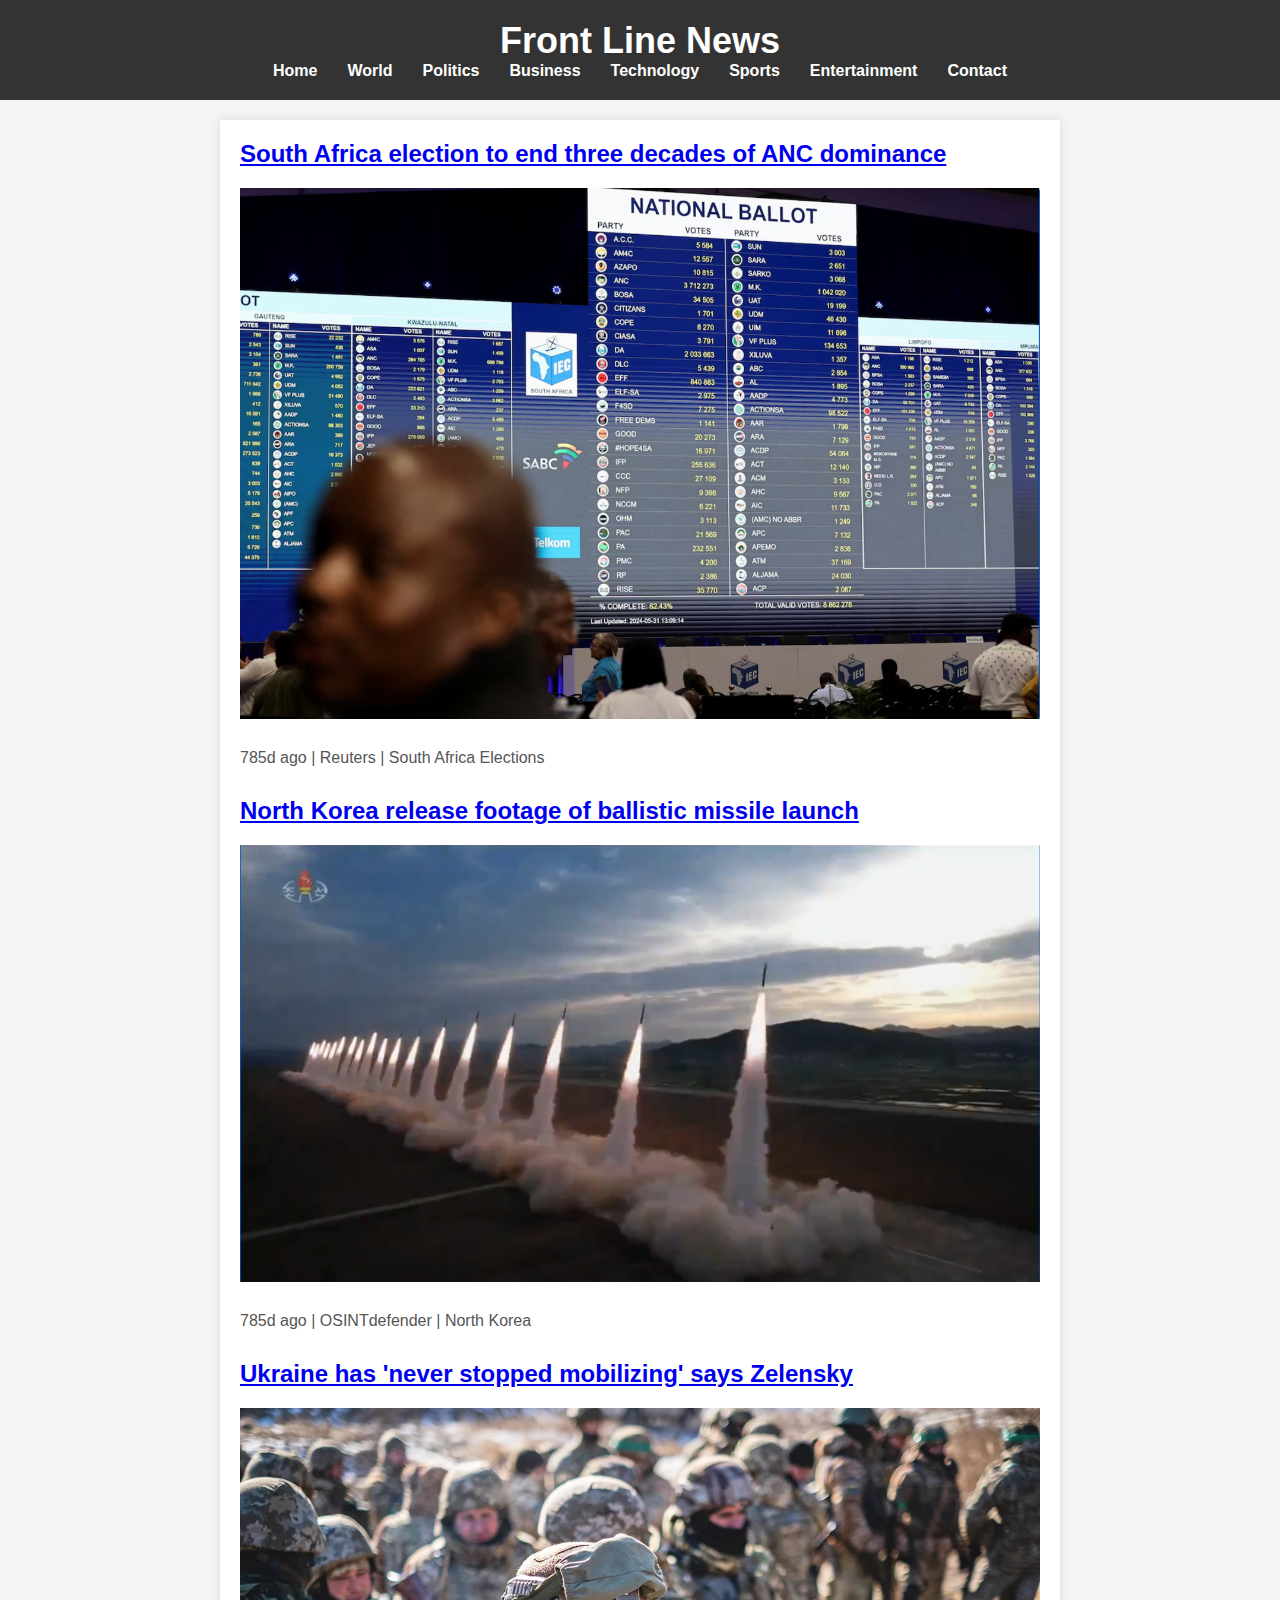
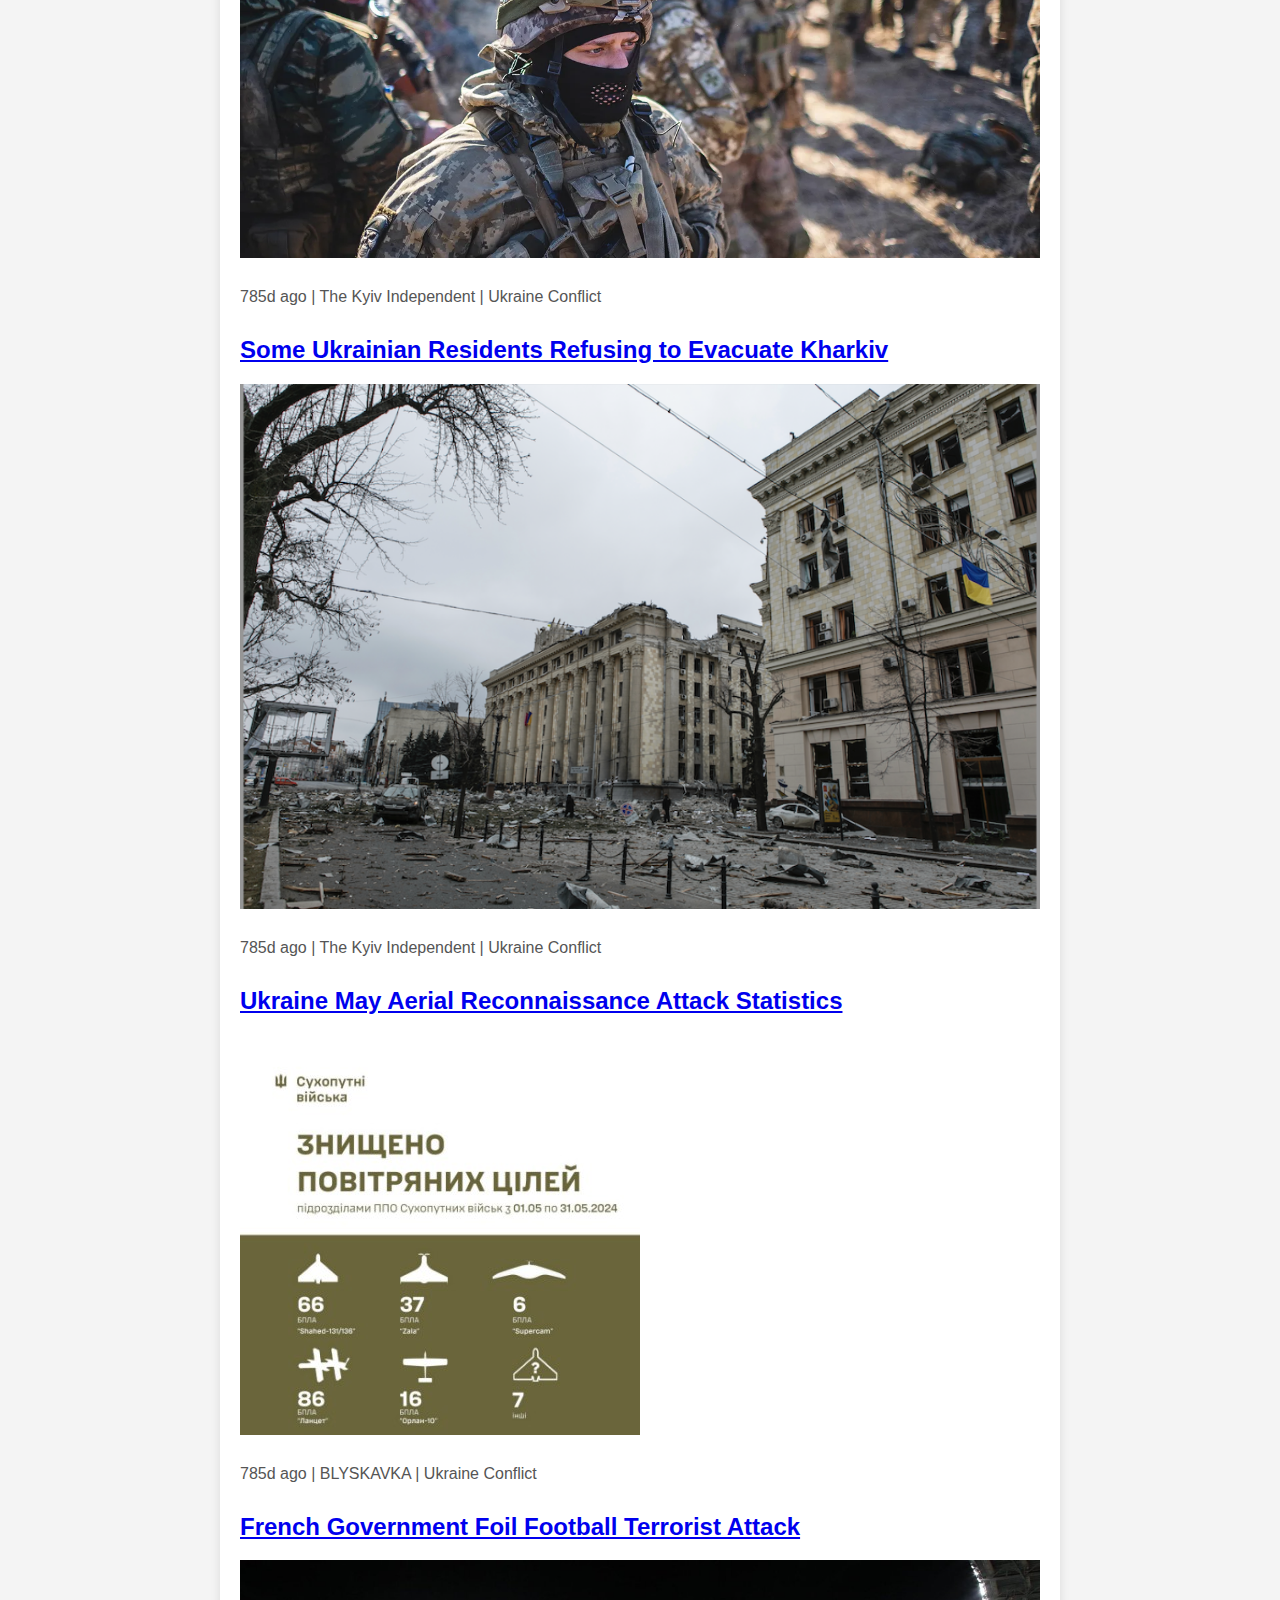
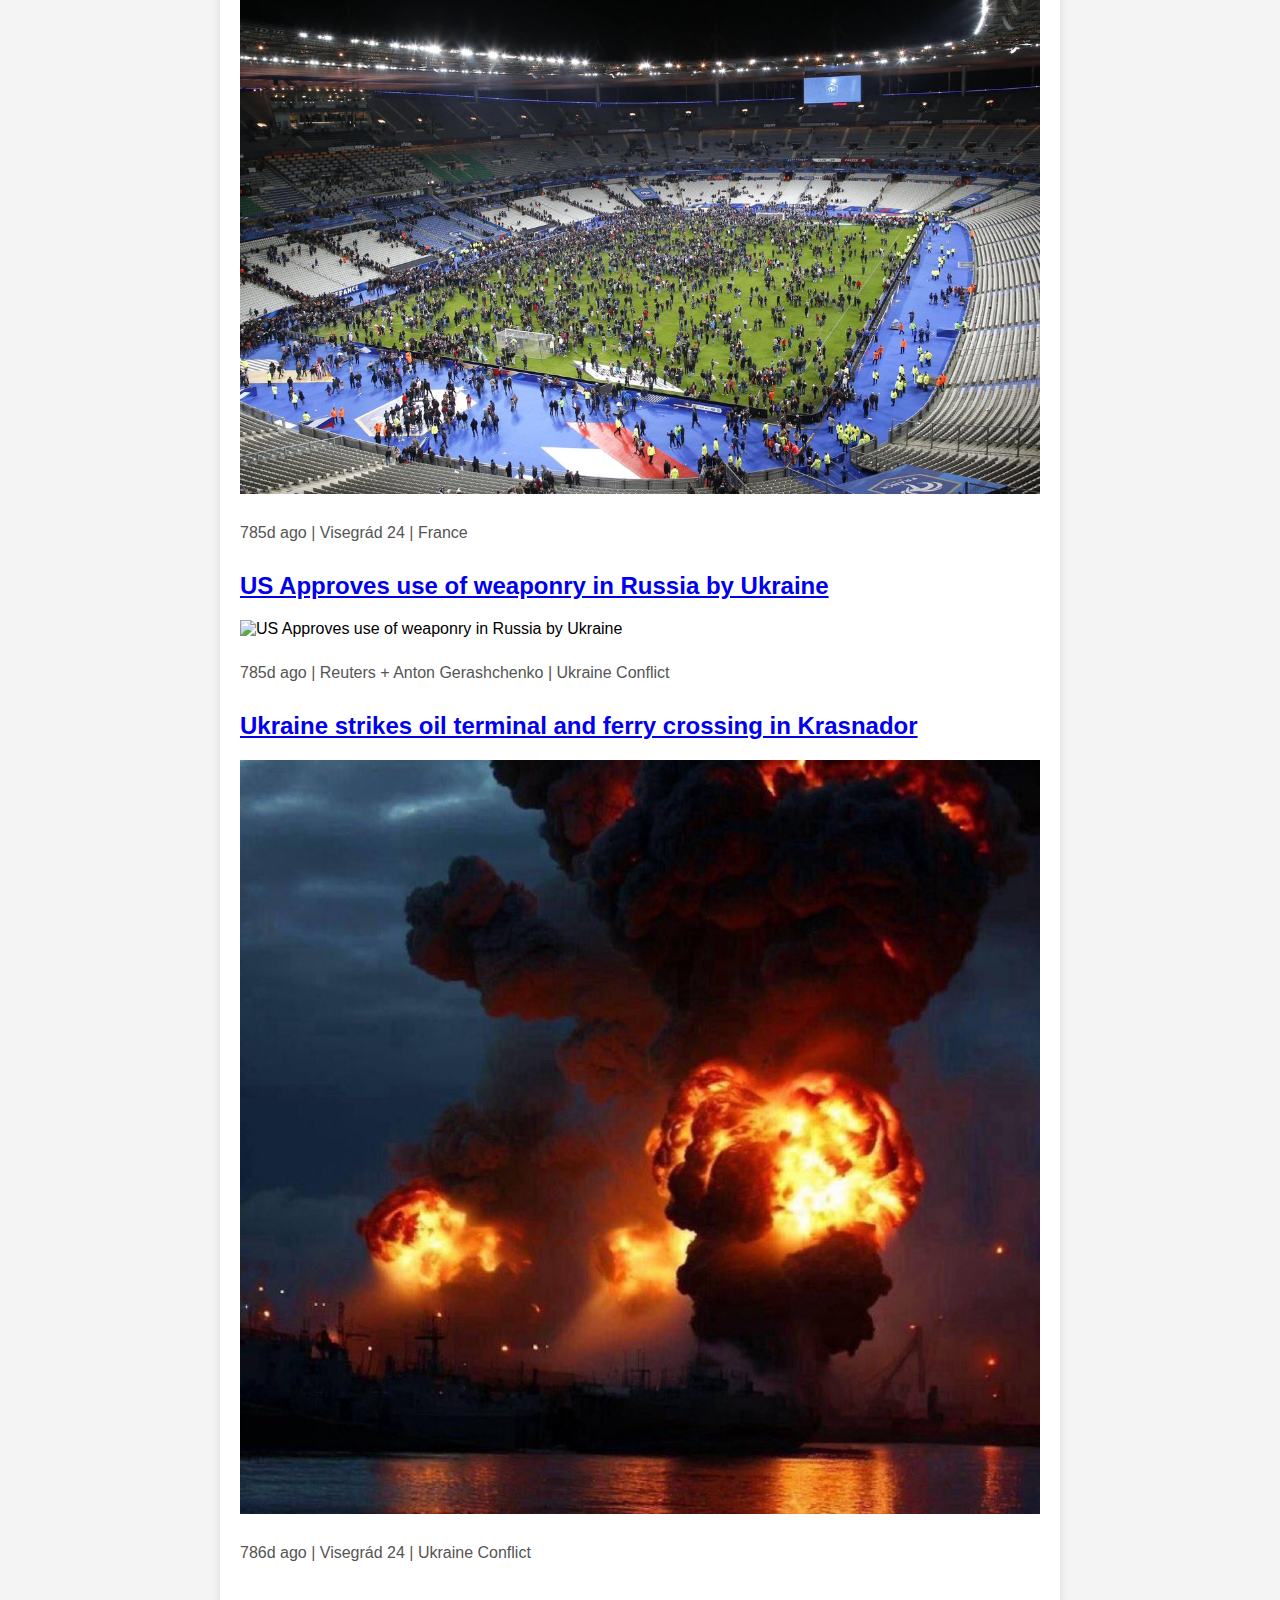
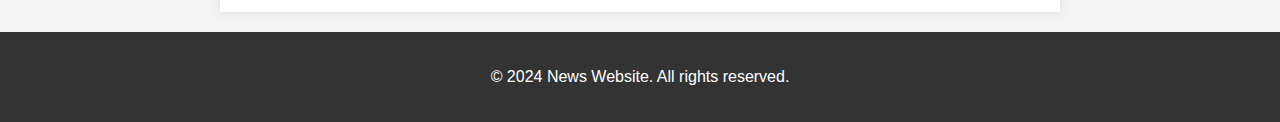
==== index.html @ 15860f2c "initial push" ====
<!DOCTYPE html>
<html lang="en">
<head>
    <meta charset="UTF-8">
    <meta name="viewport" content="width=device-width, initial-scale=1.0">
    <title>News Website</title>
    <link rel="stylesheet" href="styles.css">
</head>
<body>
    <header>
        <h1>Front Line News</h1>
        <nav>
            <ul>
                <li><a href="index.html">Home</a></li>
                <li><a href="#world">World</a></li>
                <li><a href="#politics">Politics</a></li>
                <li><a href="#business">Business</a></li>
                <li><a href="#technology">Technology</a></li>
                <li><a href="#sports">Sports</a></li>
                <li><a href="#entertainment">Entertainment</a></li>
                <li><a href="#contact">Contact</a></li>
            </ul>
        </nav>
    </header>
    <main>
        <section id="articles">
            <!-- Articles will be dynamically loaded here -->
        </section>
        <button id="load-more">Load 10 more</button>
    </main>
    <footer>
        <p>&copy; 2024 News Website. All rights reserved.</p>
    </footer>
    <script src="index.js"></script>
</body>
</html>
---- styles.css ----
/* Global styles */
body {
    font-family: Arial, sans-serif;
    margin: 0;
    padding: 0;
    background-color: #f4f4f4;
}

header {
    background-color: #333;
    color: #fff;
    padding: 20px;
    text-align: center;
}



header h1 {
    margin: 0;
    font-size: 36px;
}

nav ul {
    list-style: none;
    padding: 0;
    margin: 0;
    display: flex;
    justify-content: center;
}

nav ul li {
    margin: 0 15px;
}

nav ul li a {
    color: #fff;
    text-decoration: none;
    font-weight: bold;
}

nav ul li a:hover {
    text-decoration: underline;
}

main {
    padding: 20px;
    max-width: 800px;
    margin: 20px auto;
    background-color: #fff;
    box-shadow: 0 0 10px rgba(0, 0, 0, 0.1);
}

article {
    margin-bottom: 30px;
}

article h2 {
    margin-top: 0;
    font-size: 24px;
}

article img {
    max-width: 100%;
    height: auto;
    margin-bottom: 10px;
}

article p {
    font-size: 16px;
    color: #555;
}

#load-more {
    display: block;
    margin: 20px auto;
    padding: 12px 24px;
    font-size: 18px;
    background-color: #333;
    color: #fff;
    border: none;
    border-radius: 5px;
    cursor: pointer;
}

footer {
    background-color: #333;
    color: #fff;
    text-align: center;
    padding: 20px;
}

/* Media queries for responsiveness */
@media (max-width: 768px) {
    header {
        padding: 15px;
    }

    header h1 {
        font-size: 30px;
    }

    nav ul li a {
        font-size: 16px;
    }

    main {
        padding: 15px;
    }

    article {
        margin-bottom: 20px;
    }

    article h2 {
        font-size: 22px;
    }

    article p {
        font-size: 14px;
    }

    #load-more {
        font-size: 16px;
        padding: 10px 20px;
    }

    footer {
        padding: 15px;
    }
}

@media (max-width: 480px) {
    header {
        padding: 10px;
    }

    header h1 {
        font-size: 24px;
    }

    nav ul li a {
        font-size: 14px;
    }

    main {
        padding: 10px;
    }

    article {
        margin-bottom: 15px;
    }

    article h2 {
        font-size: 20px;
    }

    article p {
        font-size: 12px;
    }

    #load-more {
        font-size: 14px;
        padding: 8px 16px;
    }

    footer {
        padding: 10px;
    }
}
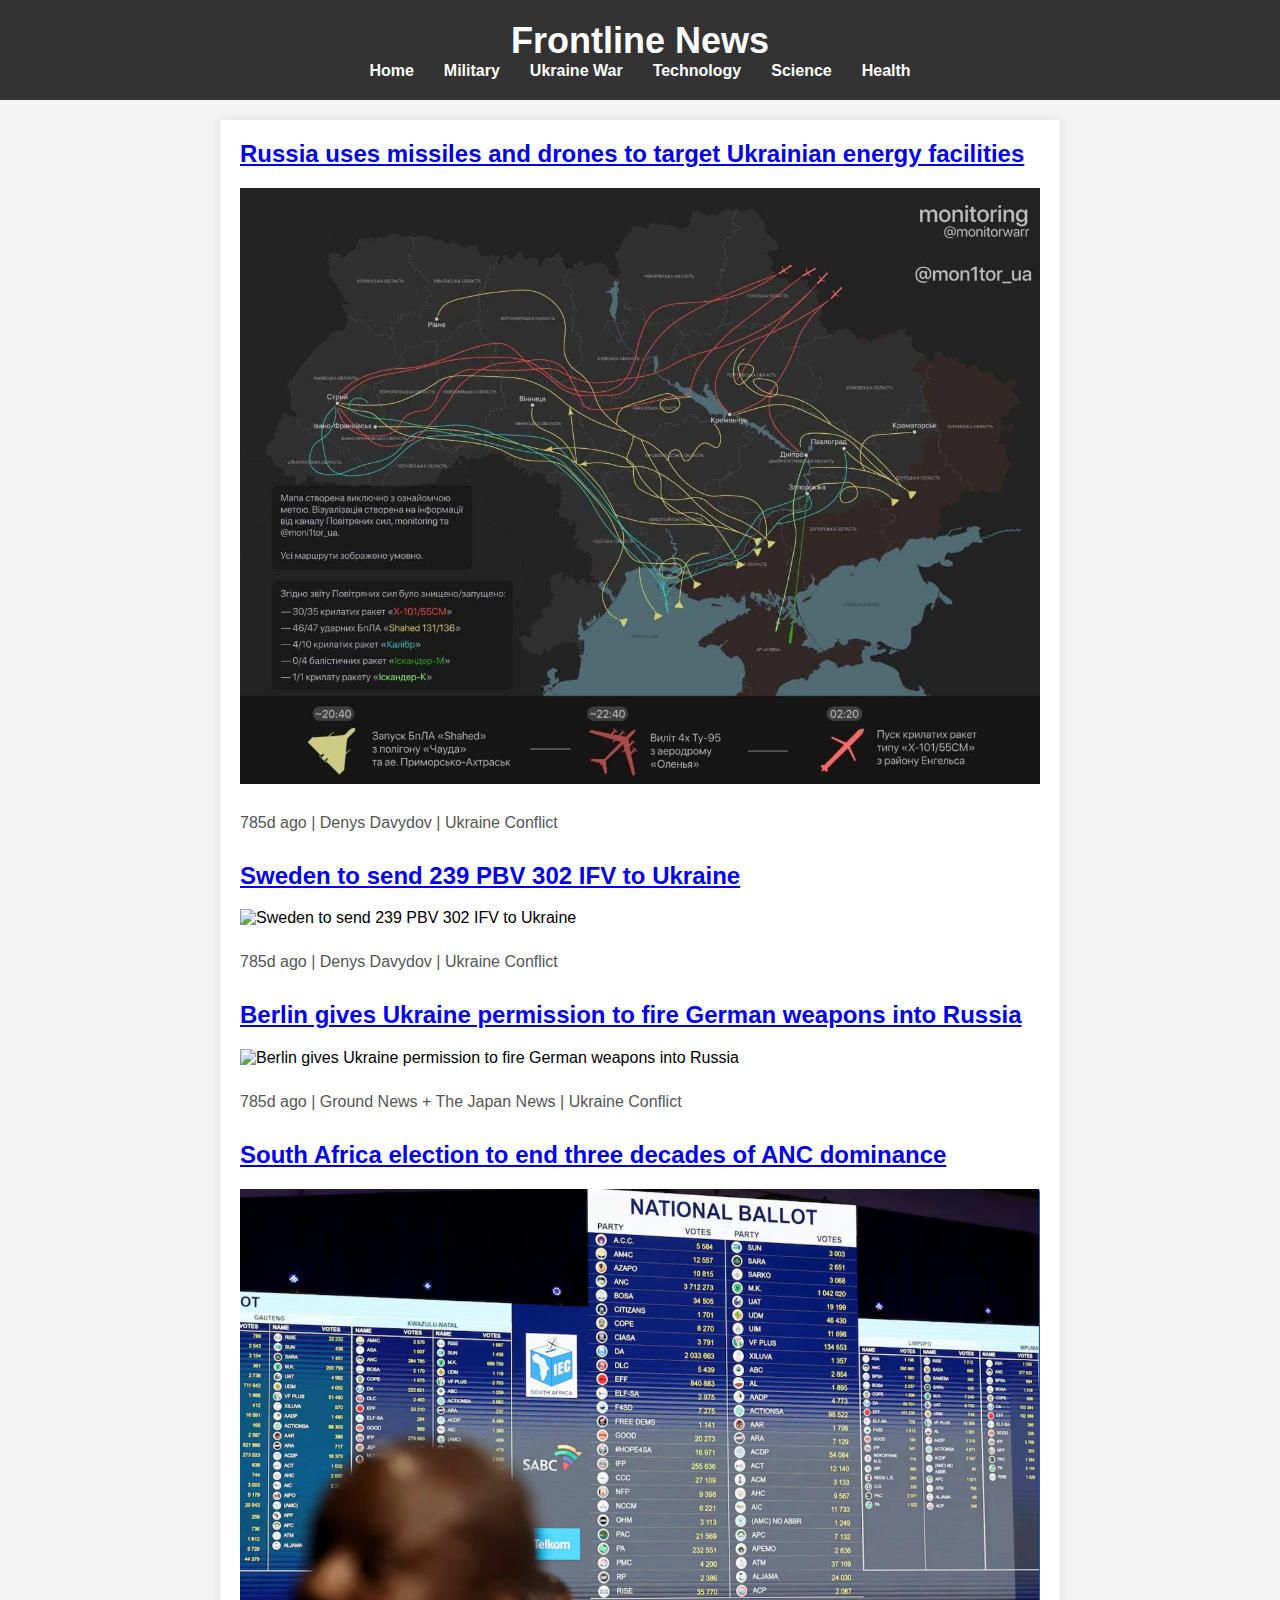
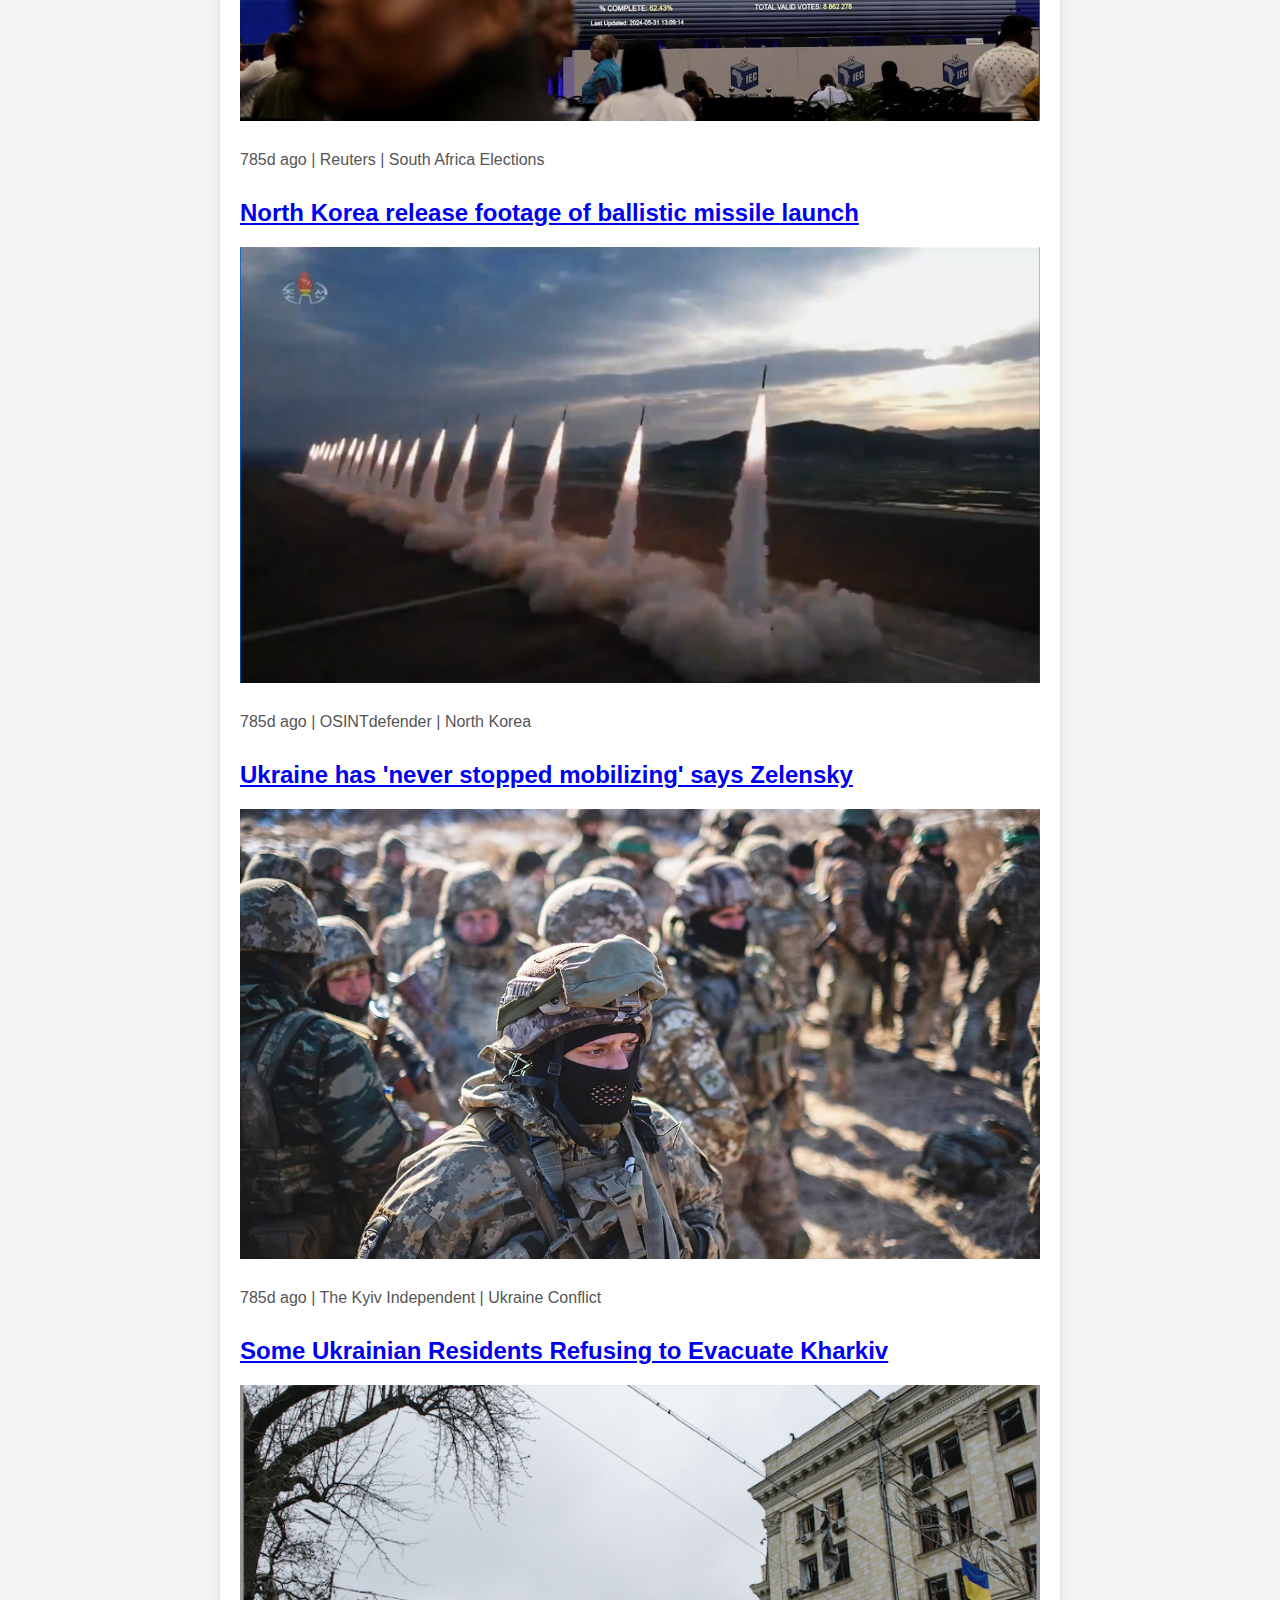
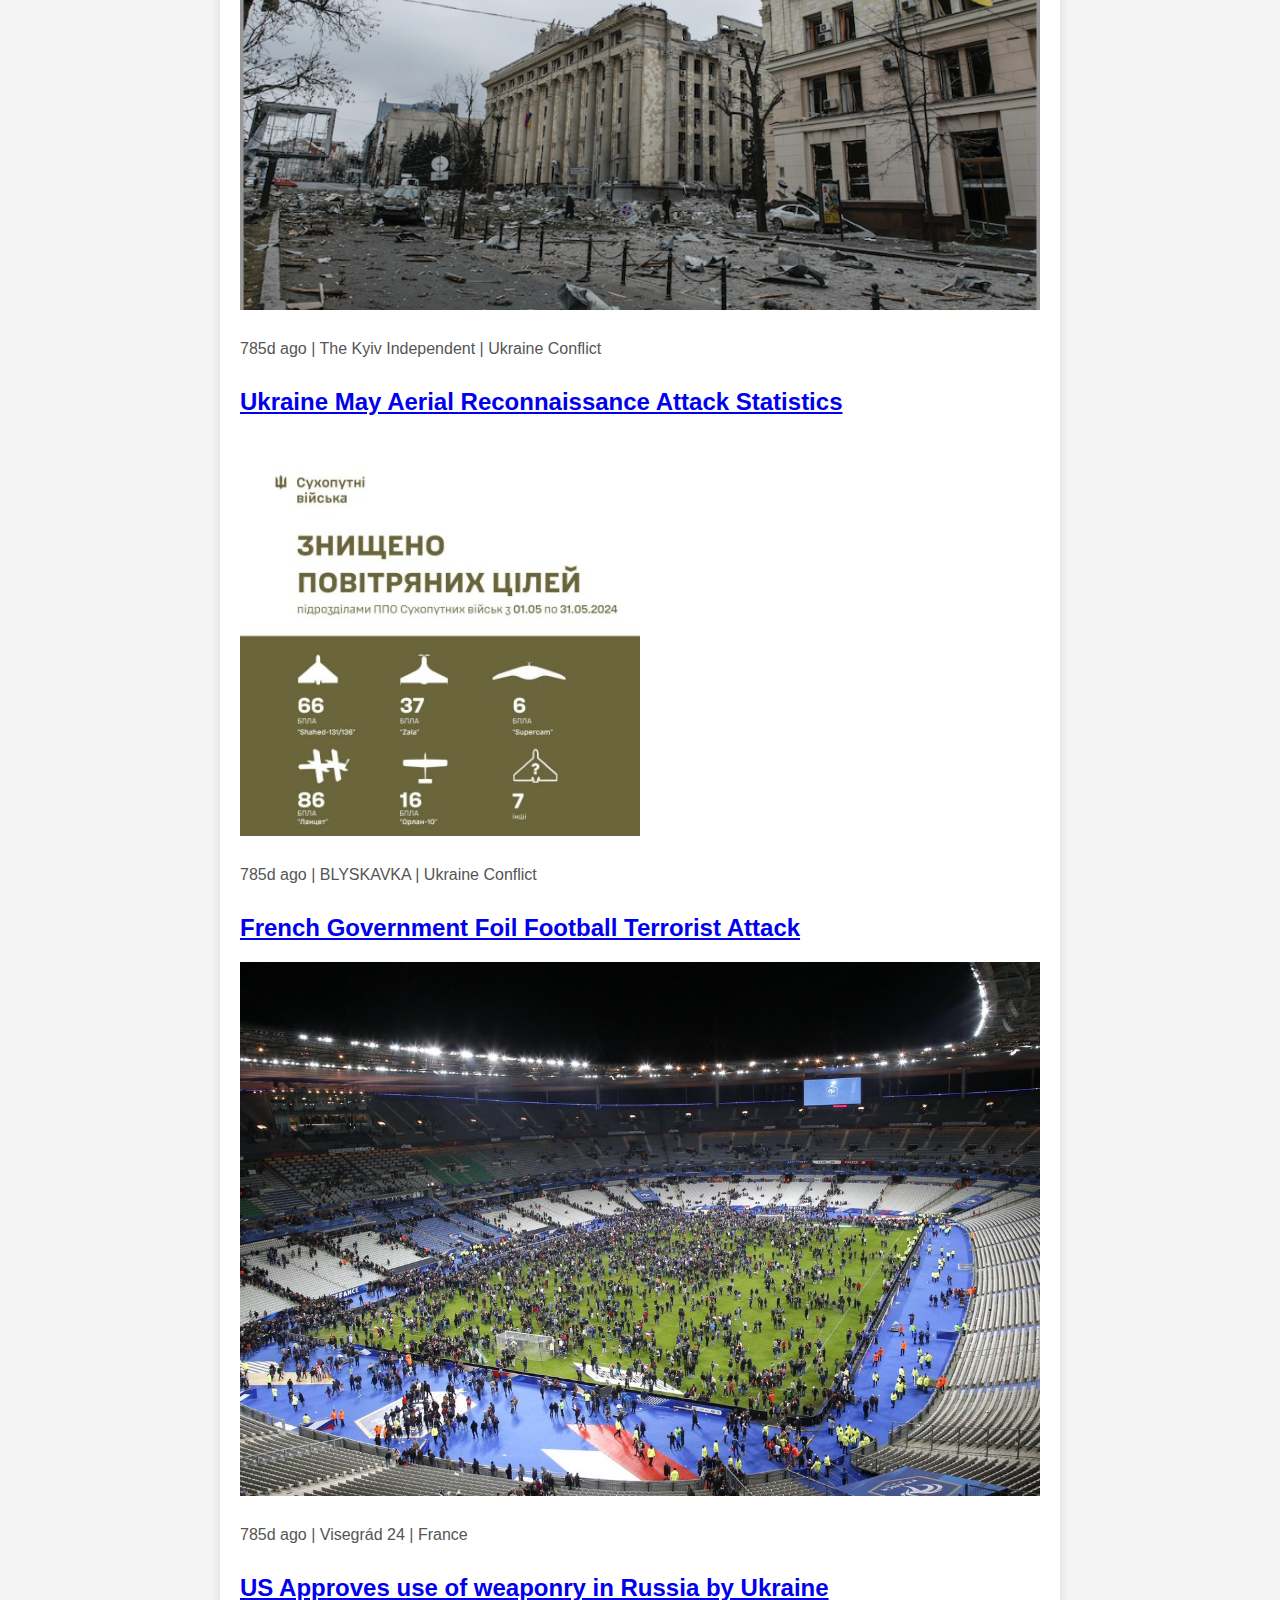
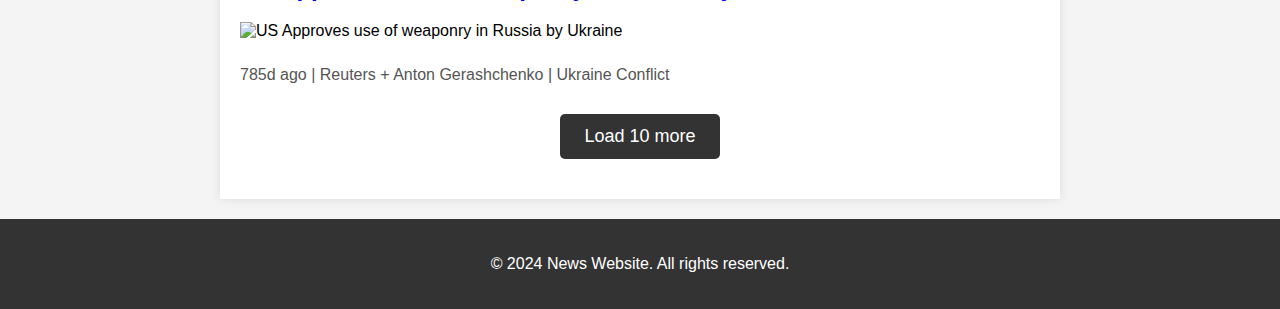
==== commit b1f767f1: "added tags to articles page" ====
--- a/index.html
+++ b/index.html
@@ -1,36 +1,36 @@
-<!DOCTYPE html>
+<!doctype html>
 <html lang="en">
-<head>
-    <meta charset="UTF-8">
-    <meta name="viewport" content="width=device-width, initial-scale=1.0">
-    <title>News Website</title>
-    <link rel="stylesheet" href="styles.css">
-</head>
-<body>
-    <header>
-        <h1>Front Line News</h1>
-        <nav>
-            <ul>
-                <li><a href="index.html">Home</a></li>
-                <li><a href="#world">World</a></li>
-                <li><a href="#politics">Politics</a></li>
-                <li><a href="#business">Business</a></li>
-                <li><a href="#technology">Technology</a></li>
-                <li><a href="#sports">Sports</a></li>
-                <li><a href="#entertainment">Entertainment</a></li>
-                <li><a href="#contact">Contact</a></li>
-            </ul>
-        </nav>
-    </header>
-    <main>
-        <section id="articles">
-            <!-- Articles will be dynamically loaded here -->
-        </section>
-        <button id="load-more">Load 10 more</button>
-    </main>
-    <footer>
-        <p>&copy; 2024 News Website. All rights reserved.</p>
-    </footer>
-    <script src="index.js"></script>
-</body>
+    <head>
+        <meta charset="UTF-8" />
+        <meta name="viewport" content="width=device-width, initial-scale=1.0" />
+        <title>Frontline News</title>
+        <link rel="stylesheet" href="styles.css" />
+    </head>
+    <body>
+        <header>
+            <h1>Frontline News</h1>
+            <nav>
+                <ul>
+                    <li><a href="index.html">Home</a></li>
+                    <li><a href="index.html?tag=Military">Military</a></li>
+                    <li>
+                        <a href="index.html?tag=Ukraine%20War">Ukraine War</a>
+                    </li>
+                    <li><a href="index.html?tag=Technology">Technology</a></li>
+                    <li><a href="index.html?tag=Science">Science</a></li>
+                    <li><a href="index.html?tag=Health">Health</a></li>
+                </ul>
+            </nav>
+        </header>
+        <main>
+            <section id="articles">
+                <!-- Articles will be dynamically loaded here -->
+            </section>
+            <button id="load-more">Load 10 more</button>
+        </main>
+        <footer>
+            <p>&copy; 2024 News Website. All rights reserved.</p>
+        </footer>
+        <script src="index.js"></script>
+    </body>
 </html>
--- a/styles.css
+++ b/styles.css
@@ -13,7 +13,15 @@
     text-align: center;
 }
 
-
+.tag {
+    display: inline-block;
+    background-color: #f1f1f1;
+    color: #333;
+    padding: 5px 10px;
+    margin: 5px 5px 0 0;
+    border-radius: 3px;
+    font-size: 0.9em;
+}
 
 header h1 {
     margin: 0;
